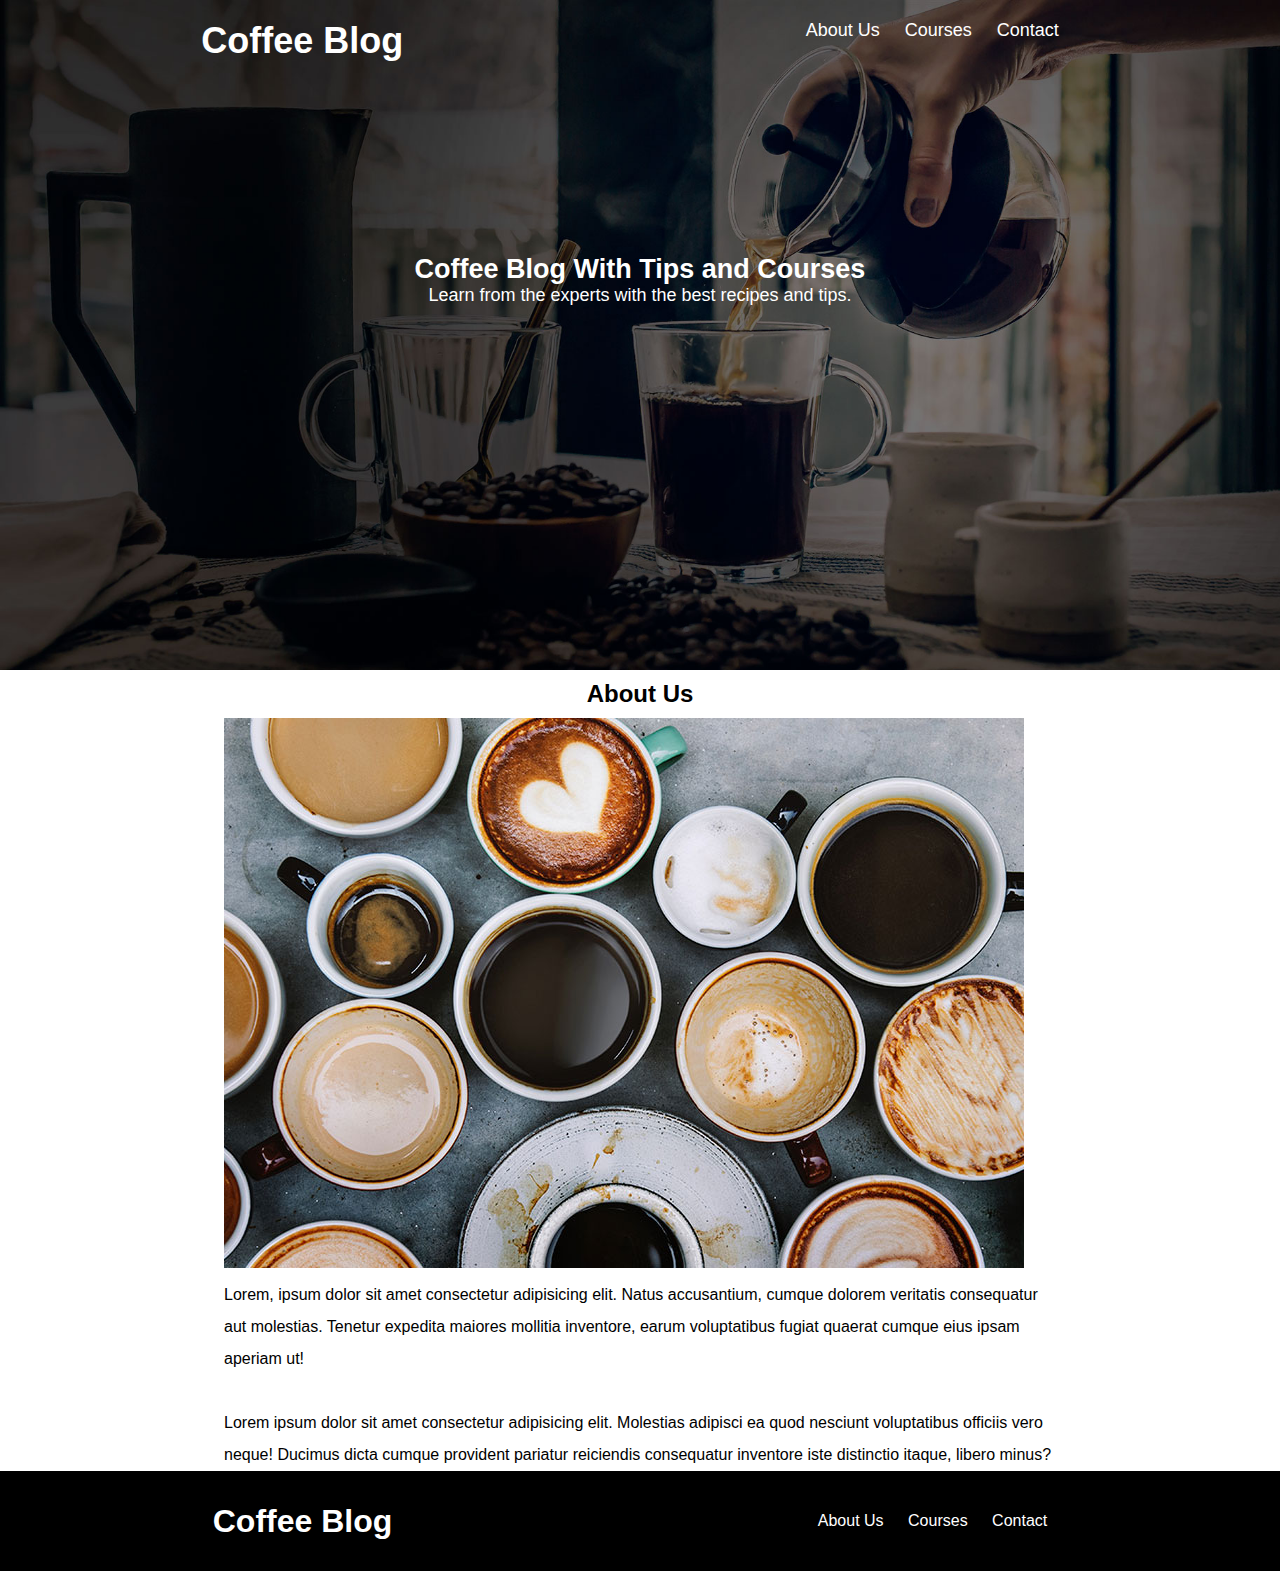
==== about.html @ 09024dd0 "Add files via upload" ====
<!DOCTYPE html>
<html lang="en">
<head>
  <meta charset="UTF-8">
  <meta name="viewport" content="width=device-width, initial-scale=1.0">
  <title>About</title>
  <link rel="stylesheet" href="index.css">
</head>
<body>
  <header>
    <div class="nav-menu">
      <a href="index.html"><h1>Coffee Blog</h1></a>
        <nav class="header-nav">
            <a class="header-a" href="about.html">About Us</a>
            <a class="header-a" href="courses.html">Courses</a>
            <a class="header-a" href="contact.html">Contact</a>
        </nav>
    </div>
    <div class="welcome">
      <h2>Coffee Blog With Tips and Courses</h2>
      <p>Learn from the experts with the best recipes and tips.</p>
    </div>
  </header>

  <main class="about-main">
    <h2 class="about-title">About Us</h2>
    <img src="coffee-images-main/us.jpg" alt="">
    <p>Lorem, ipsum dolor sit amet consectetur adipisicing elit. Natus accusantium, cumque dolorem veritatis consequatur aut molestias. Tenetur expedita maiores mollitia inventore, earum voluptatibus fugiat quaerat cumque eius ipsam aperiam ut!</p> <br>
    <p>Lorem ipsum dolor sit amet consectetur adipisicing elit. Molestias adipisci ea quod nesciunt voluptatibus officiis vero neque! Ducimus dicta cumque provident pariatur reiciendis consequatur inventore iste distinctio itaque, libero minus?</p>
  </main>

  <footer>
    <a href="index.html"><h1>Coffee Blog</h1></a>
    <nav class="footer-nav">
      <a class="footer-a" href="about.html">About Us</a>
      <a class="footer-a" href="courses.html">Courses</a>
      <a class="footer-a" href="contact.html">Contact</a>
    </nav>
</footer> 
  
</body>
</html>
---- index.css ----
*{
  padding: 0px;
  margin: 0px;
  text-decoration: none;
}

/*Header*/
header {
  text-align: center;
  color: white;
  background-image: url("coffee-images-main/banner.jpg") ;
  background-size: cover;
  height: 650px;
  font-size: 18px;
  font-family: 'Gill Sans', 'Gill Sans MT', Calibri, 'Trebuchet MS', sans-serif;
  padding-top: 20px;
}
header a{
  color: white;
}
.nav-menu{
  display: flex;
  justify-content: space-around;
  color: white;
}
img{
  max-width: 100%;
}
.welcome{
  align-items: center;
  text-align: center;
  margin-top: 15%;
}
/*Footer*/
footer{
  text-align: center;
  background-color: black;
  color: white;
  height: 100px;
  font-family: 'Gill Sans', 'Gill Sans MT', Calibri, 'Trebuchet MS', sans-serif;
  display: flex;
  justify-content: space-around;
  align-items: center;
}

nav a{
  text-align: center;
  color: white;
  padding-right: 20px;
  font-family: 'Gill Sans', 'Gill Sans MT', Calibri, 'Trebuchet MS', sans-serif;
}

footer a{
  color: white;
}


/*Main*/
main{
  text-align: left;
  line-height: 2;
  font-family: 'Gill Sans', 'Gill Sans MT', Calibri, 'Trebuchet MS', sans-serif;
  margin-left: auto;
  margin-right: auto;
  width: 50%;
}

.read-more{
  background-color: black;
  color: white;
  display: inline-block;
  font-size: 18px;
  letter-spacing: 2px;
  padding: 5px;
  padding-left: 20px;
  padding-right: 20px;
  margin-bottom: 30px;
}
.main-container{
  margin-left: auto;
  margin-right: auto;
  width: 60%;
}

.more-info{
  background-color: saddlebrown;
  color: white;
  display: inline-block;
  font-size: 18px;
  letter-spacing: 2px;
  padding: 5px;
  padding-left: 20px;
  padding-right: 20px;
  margin-bottom: 20px;
}

.main-container{
  display: flex;
  justify-content: center;
}

.our-blog-container{
  width: 65%;
}

.our-courses-container{
  width: 35%;
  margin-left: 20px;
}

.blog-itema, .blog-itemb{
  border-bottom: 1px solid black;
  margin-bottom: 20px;
}

.course-item1{
  border-bottom: 1px solid black;
  margin-bottom: 10px;
}

.about-title{
  text-align: center;
}

.about-main{
  margin-left: auto;
  margin-right: auto;
  width: 65%;
}

.courses-container{
  width: 70%;
  margin-left: auto;
  margin-right: auto;
}

.courses-container h2{
  text-align: center;
}

.course-itema, .course-itemb{
  border-bottom: 1px solid black;
  margin-bottom: 20px;
}

/*contact page*/

.contact-main{
  font-size: 20px;
}

.form-container{
  background-color: white;
  margin-bottom: 100px;
}

.send-btn{
  background-color: black;
  color: white;
  display: inline-block;
  font-size: 18px;
  letter-spacing: 2px;
  padding: 5px;
  padding-left: 20px;
  padding-right: 20px;
  margin-bottom: 30px;
}
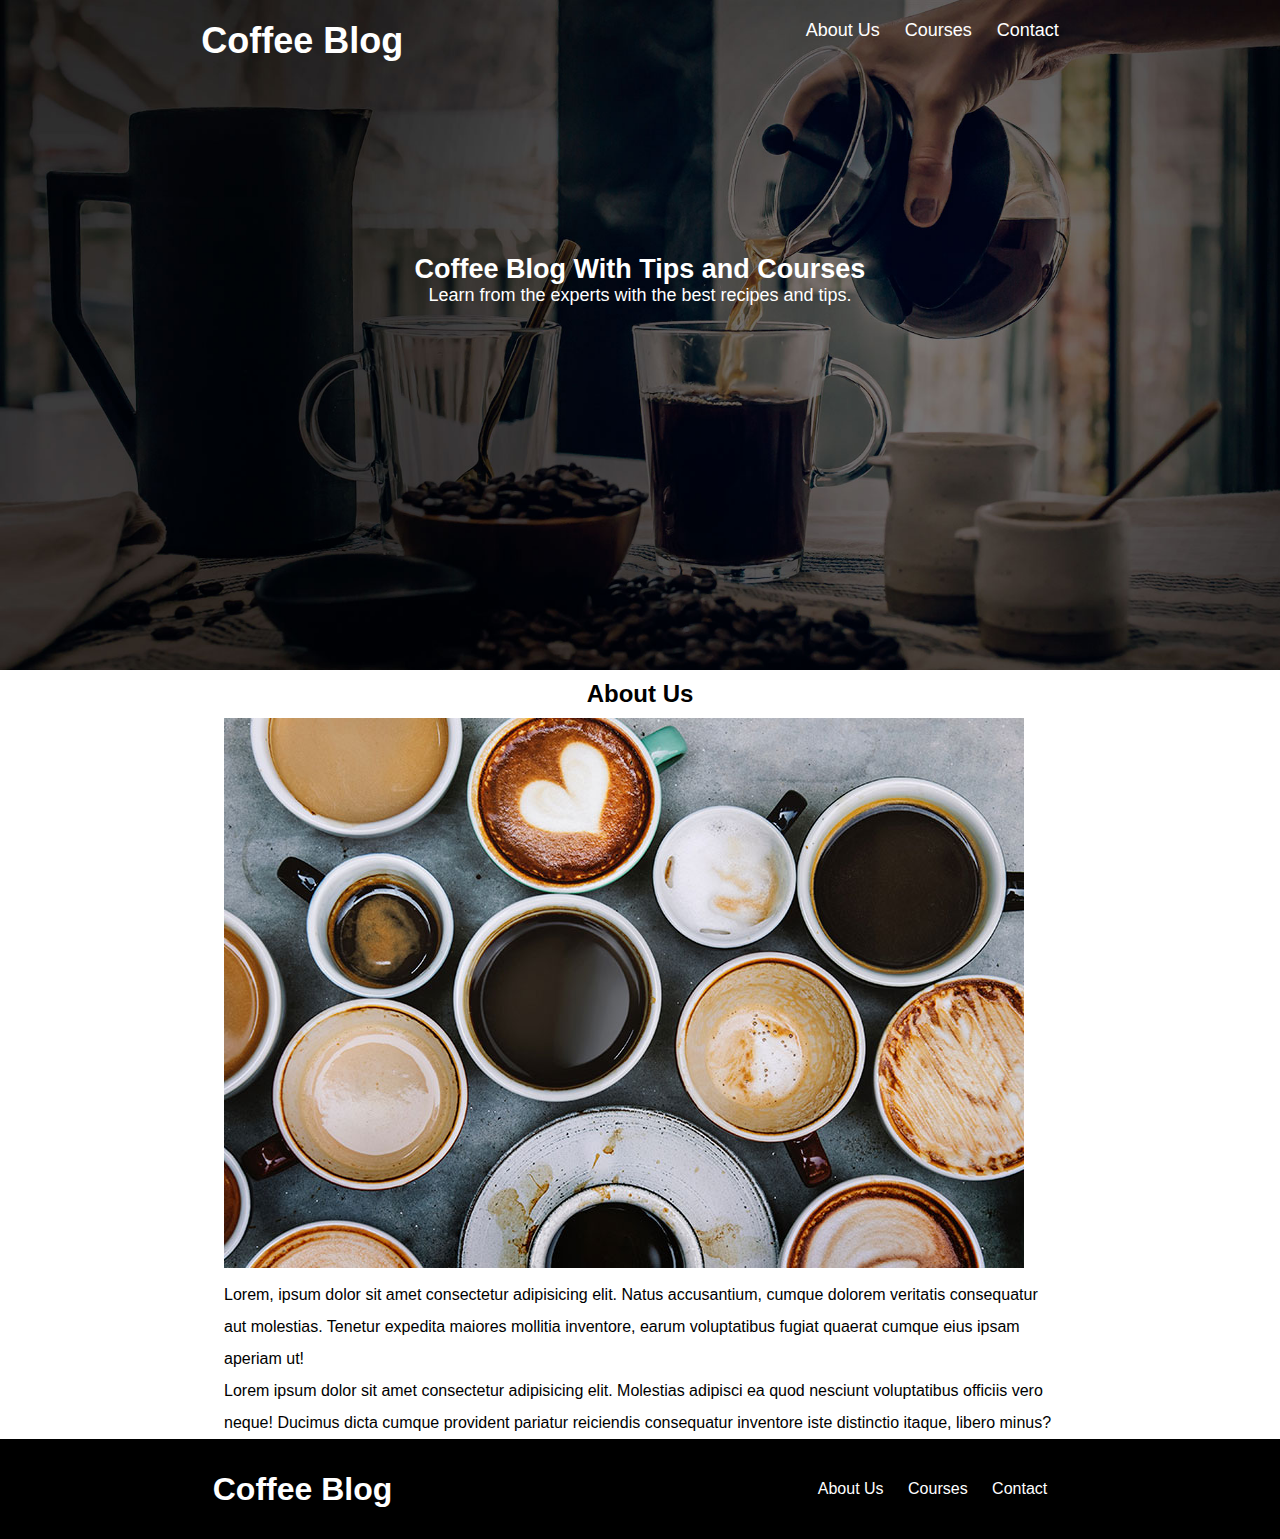
==== commit 30e05369: "Add files via upload" ====
--- a/about.html
+++ b/about.html
@@ -5,9 +5,10 @@
   <meta name="viewport" content="width=device-width, initial-scale=1.0">
   <title>About</title>
   <link rel="stylesheet" href="index.css">
+  <link rel="icon" type="image/x-icon" href="coffee-images-main/icon.ico">
 </head>
 <body>
-  <header>
+  <header class="site-header">
     <div class="nav-menu">
       <a href="index.html"><h1>Coffee Blog</h1></a>
         <nav class="header-nav">
@@ -25,7 +26,7 @@
   <main class="about-main">
     <h2 class="about-title">About Us</h2>
     <img src="coffee-images-main/us.jpg" alt="">
-    <p>Lorem, ipsum dolor sit amet consectetur adipisicing elit. Natus accusantium, cumque dolorem veritatis consequatur aut molestias. Tenetur expedita maiores mollitia inventore, earum voluptatibus fugiat quaerat cumque eius ipsam aperiam ut!</p> <br>
+    <p>Lorem, ipsum dolor sit amet consectetur adipisicing elit. Natus accusantium, cumque dolorem veritatis consequatur aut molestias. Tenetur expedita maiores mollitia inventore, earum voluptatibus fugiat quaerat cumque eius ipsam aperiam ut!</p> 
     <p>Lorem ipsum dolor sit amet consectetur adipisicing elit. Molestias adipisci ea quod nesciunt voluptatibus officiis vero neque! Ducimus dicta cumque provident pariatur reiciendis consequatur inventore iste distinctio itaque, libero minus?</p>
   </main>
 
--- a/index.css
+++ b/index.css
@@ -5,7 +5,7 @@
 }
 
 /*Header*/
-header {
+.site-header {
   text-align: center;
   color: white;
   background-image: url("coffee-images-main/banner.jpg") ;
@@ -31,6 +31,7 @@
   text-align: center;
   margin-top: 15%;
 }
+
 /*Footer*/
 footer{
   text-align: center;
@@ -53,7 +54,6 @@
 footer a{
   color: white;
 }
-
 
 /*Main*/
 main{
@@ -118,6 +118,13 @@
   margin-bottom: 10px;
 }
 
+/*About page*/
+.about-nav{
+  display: flex;
+  justify-content: space-around;
+  color: white;
+}
+
 .about-title{
   text-align: center;
 }
@@ -127,7 +134,7 @@
   margin-right: auto;
   width: 65%;
 }
-
+/*Courses page*/
 .courses-container{
   width: 70%;
   margin-left: auto;
@@ -143,26 +150,146 @@
   margin-bottom: 20px;
 }
 
-/*contact page*/
-
-.contact-main{
+/*Contact page*/
+.contact-header{
+  background-color: black;
+  text-align: center;
+  color: white;
+  font-size: 18px;
+  padding-bottom: 40px;
+  padding-top: 10px;
+  font-family: 'Gill Sans', 'Gill Sans MT', Calibri, 'Trebuchet MS', sans-serif;
+}
+
+.contact-nav{
+  display: flex;
+  justify-content: space-around;
+  color: white;
+}
+
+.contact-h2{
+  text-align: center;
+}
+
+.form-container{
+  display: flex;
+  flex-direction: column;
+}
+
+.input-control{
+  margin-bottom: 20px;
+  line-height: normal;
+}
+.input-control input, .input-control textarea{
+  width: 65%;
+  padding: 5px;
+  border: 1px solid grey;
+  border-radius: 2px;
+}
+
+.input-control label{
   font-size: 20px;
-}
-
-.form-container{
+  width: 100px;
+  text-align: right;
+  display: inline-block;
+}
+
+.inputs-container{
   background-color: white;
-  margin-bottom: 100px;
-}
-
-.send-btn{
-  background-color: black;
-  color: white;
-  display: inline-block;
-  font-size: 18px;
-  letter-spacing: 2px;
-  padding: 5px;
-  padding-left: 20px;
-  padding-right: 20px;
-  margin-bottom: 30px;
-}
-
+  padding: 30px;
+  margin-top: -80px;
+  margin-left: auto;
+  margin-right: auto;
+  width: 80%;
+  margin-bottom: 125px;
+}
+
+.image-container{
+  margin-left: auto;
+  margin-right: auto;
+  width: 50%;
+}
+
+/*Read More*/
+.read-main{
+  display: flex;
+  justify-content: center;
+  line-height: 2;
+}
+
+.types{
+  padding: 10px;
+  margin-left: 20px;
+}
+
+.read-header{
+  text-align: center;
+  color: white;
+  background-image: url("coffee-images-main/banner.jpg") ;
+  background-size: cover;
+  height: 400px;
+  font-size: 18px;
+  font-family: 'Gill Sans', 'Gill Sans MT', Calibri, 'Trebuchet MS', sans-serif;
+  padding-top: 20px;
+}
+
+.read-welcome{
+  margin-top: 100px;
+}
+
+.ingredients{
+  margin-left: auto;
+  margin-right: auto;
+  width: 90%;
+}
+
+/*Course Info*/
+.course-infoa, .course-infob, .course-infoc{
+  margin-bottom: 20px;
+}
+
+.course-name{
+  border: solid 1px black;
+  border-top-left-radius: 4px;
+  border-top-right-radius: 4px;
+  background-color: saddlebrown;
+  padding: 5px;
+  color: wheat;
+}
+
+.course-p{
+  border-left: solid 1px black;
+  border-right: solid 1px black;
+  border-bottom: solid 1px black;
+  padding: 5px;
+}
+
+.check-back{
+  text-align: center;
+  font-size: 24px;
+}
+
+/*Classes*/
+.class-container{
+  display: flex;
+  align-items: center;
+  margin-bottom: auto;
+  margin-top: auto;
+  height: 705px;
+}
+
+.class-main{
+  margin-left: auto;
+  margin-right: auto;
+  width: 80%;
+}
+
+.class-p{
+  margin-left: 20px;
+  text-align: center;
+}
+
+.class-title{
+  text-align: center;
+  margin-top: 20px;
+}